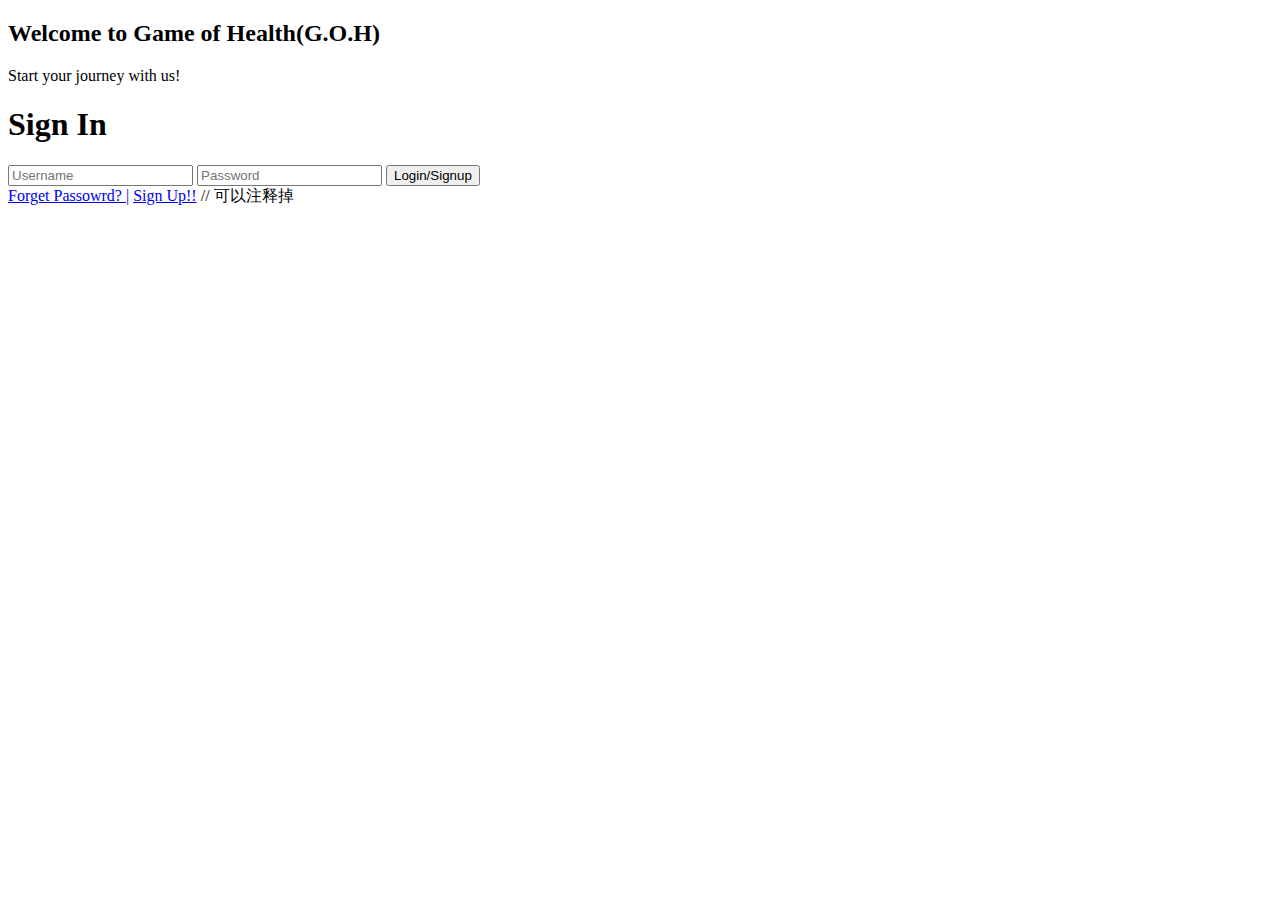
==== src/Log-in Page.html @ d96e4fdc "Add files via upload" ====
<!DOCTYPE html>
<html>
    <head>
        <meta charset = "utf-8">
        <title>Login Form</title>
        <link rel="stylesheet" href="css/login-style.css">
    </head>

    <body>
        <section>
            <div class = "container">
                <div class = "form_content">
                    <h2>Welcome to Game of Health(G.O.H)</h2>
                    <p>Start your journey with us! </p>
                </div>
                
                <div class = "login_form">
                    <h1>Sign In</h1>
                    <form action="log-in.php" method="post">
                        <input type="text" name ="username" required="" placeholder ="Username">
                        <input type="password" name ="password" required="" placeholder ="Password">
                        <a href="index.html">
                                <input type=button name="submit" value= "Login/Signup" οnclick="window.location.href('index.html')">
                        </a >
                    </form>
                    <a href="##">Forget Passowrd? |</a>
                    <a href="#"> Sign Up!!</a>  // 可以注释掉
                </div> 
            </div>
        </section>
    </body>
</html>
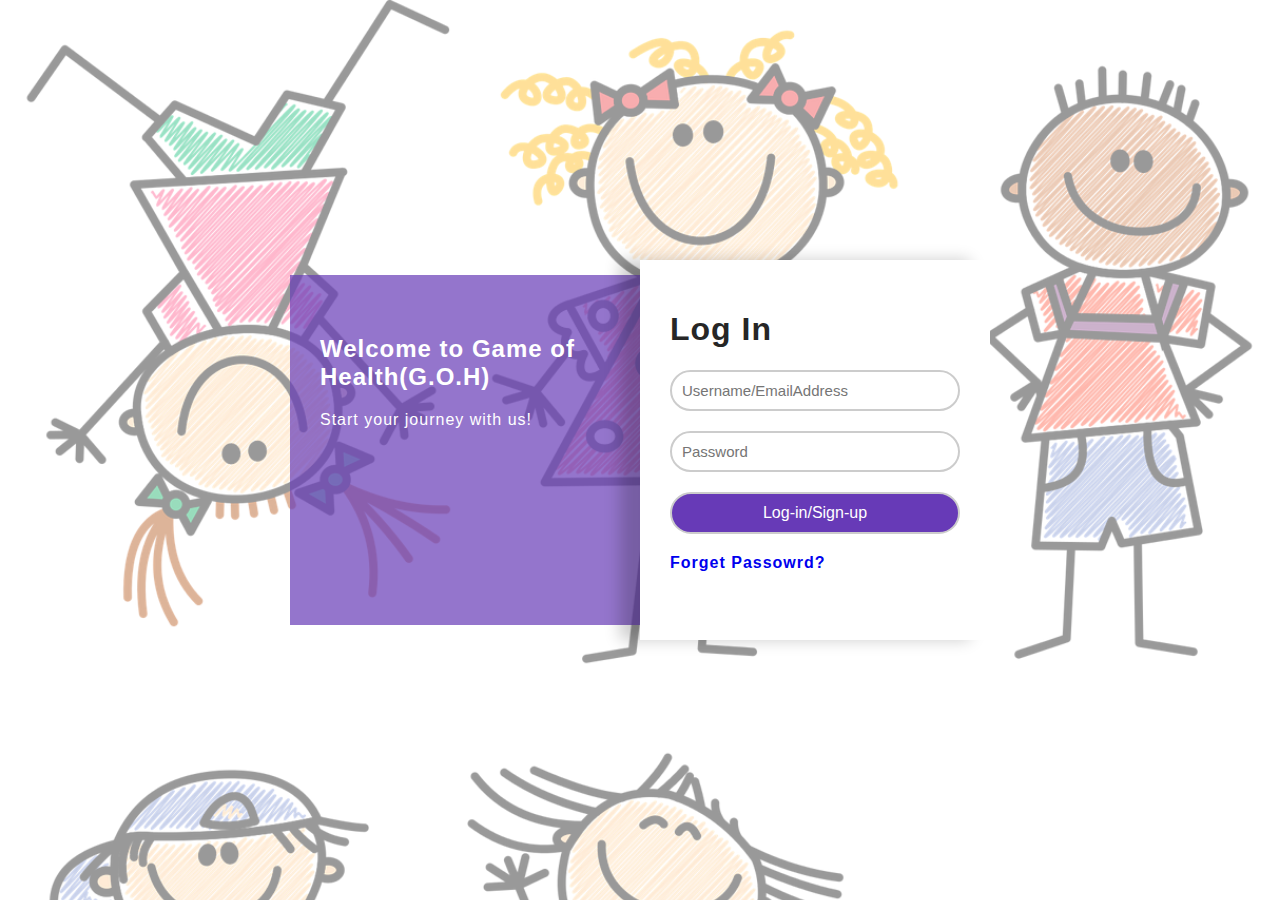
==== commit 26d6eb0d: "Update Log-in Page.html" ====
--- a/src/Log-in Page.html
+++ b/src/Log-in Page.html
@@ -15,18 +15,17 @@
                 </div>
                 
                 <div class = "login_form">
-                    <h1>Sign In</h1>
+                    <h1>Log In</h1>
                     <form action="log-in.php" method="post">
-                        <input type="text" name ="username" required="" placeholder ="Username">
+                        <input type="text" name ="username" required="" placeholder ="Username/EmailAddress">
                         <input type="password" name ="password" required="" placeholder ="Password">
                         <a href="index.html">
-                                <input type=button name="submit" value= "Login/Signup" οnclick="window.location.href('index.html')">
+                                <input type=button name="submit" value= "Log-in/Sign-up" οnclick="window.location.href('index.html')">
                         </a >
                     </form>
-                    <a href="##">Forget Passowrd? |</a>
-                    <a href="#"> Sign Up!!</a>  // 可以注释掉
+                    <a href="##">Forget Passowrd? </a>
                 </div> 
             </div>
         </section>
     </body>
-</html>+</html>
--- a/src/css/login-style.css
+++ b/src/css/login-style.css
@@ -0,0 +1,93 @@
+body{
+    margin: 0;
+    padding: 0;
+    font-family: Arial, Helvetica, sans-serif;
+    letter-spacing: 1px;
+}
+
+section::after{
+    width: 100%;
+    height: 100vh;
+    background: url(../images/login-background.png); 
+    content: "";
+    opacity: 0.4;
+    background-size: cover;
+    top: 0;
+    left: 0;
+    bottom: 0;
+    right: 0;
+    position: absolute;
+    z-index: -1;
+}
+
+.container{
+    position: absolute;
+    top:50%;
+    left: 50%;
+    transform: translate(-50%, -50%);
+    width: 700px;
+    height: 350px;
+    background: rgba(103,58,183,0.7);
+}
+
+.container .form_content,.container .login_form{
+    position: relative;
+    width: 50%;
+    height: 350px;
+    float : left;
+    box-sizing: border-box;
+}
+
+.container .form_content{
+    padding: 40px 30px;
+    color: #fff;
+
+}
+
+.container .login_form{
+    background: #fff;
+    height: 380px;
+    top: -15px;
+    box-shadow: -20px 0 15px rgba(0,0,0,0.2);
+    padding: 30px;
+}
+
+.container .login_form h1{
+    color: #262626;
+}
+
+.container .login_form input{
+    display: block;
+    width:100%;
+    padding: 10px;
+    box-sizing: border-box;
+    margin-bottom: 20px;
+    border: 2px solid #ccc;
+    border-radius: 25px;
+    outline: none;
+    font-size:15px;
+}
+
+.container .login_form input:hover, .container .login_form input:valid{
+    border: 2px solid #673ab7;
+
+}
+
+.container .login_form input[type="button"]{
+    color: #fff;
+    background:#673ab7;
+    font-size: 16px;
+    transition: .5s;
+}
+
+.container .login_form input[type="button"]:hover{
+    background: #ff0057;
+    border: 2px solid #ff0057;
+    cursor: pointer;
+}
+
+.container .login_form a{
+    text-decoration:none;
+    font-weight:bold;
+    
+}